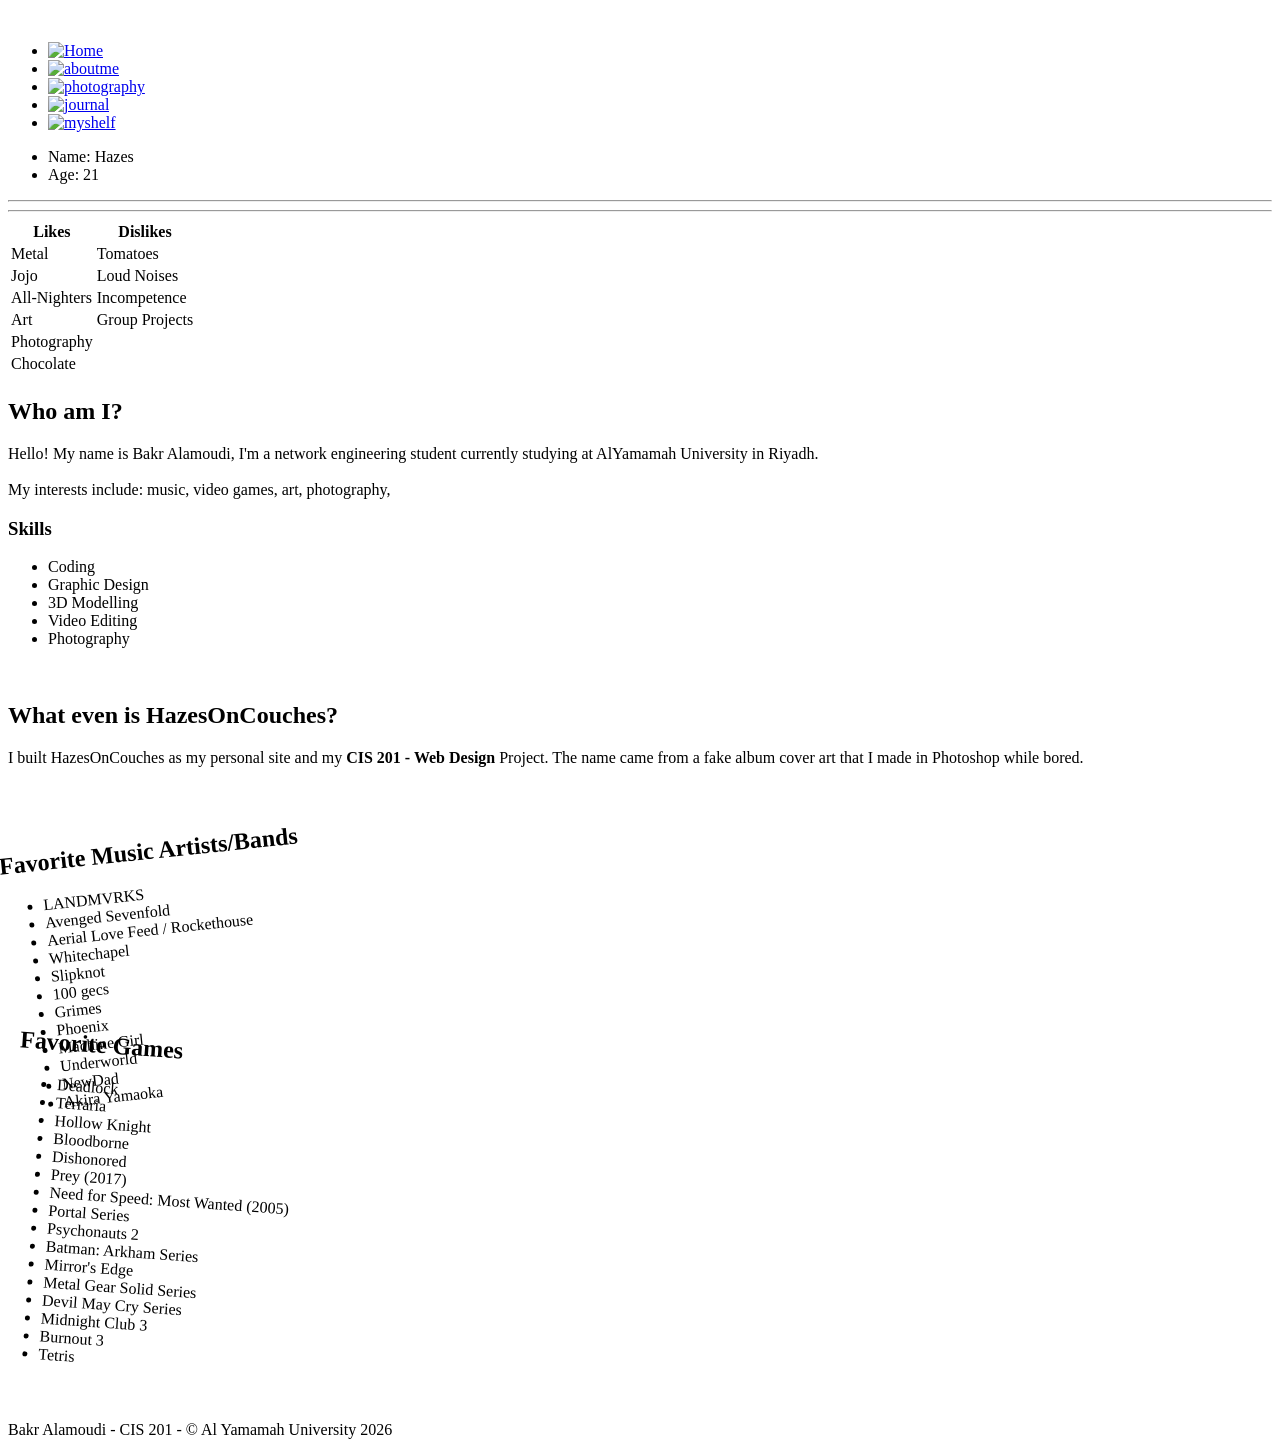
==== aboutme.html @ 219dcc61 "Add files via upload" ====
<!DOCTYPE html>
<html lang="en">
<head>
    <meta charset="UTF-8">
    <meta name="viewport" content="width=device-width, initial-scale=1.0">
    <title>About Hazes</title>
    <link rel="stylesheet" href="stylesheets/aboutstylesheet.css">
    <link href="https://fonts.googleapis.com/css2?family=Special+Elite&display=swap" rel="stylesheet">
</head>

<body>
    <div id="header"><img src="imgs/aboutme_header.png" alt=""/></div>

        <div id="headerArea">
                            
                            <!--Bro just add the logo here or something.-->
                        
                            <!--Don't forget about the icons here, it's a nav bar btw.-->
                            <nav id="navbar">
                                <ul>
                                    <li><a href="homepage.html" ><img src="imgs/nav_icons/home_icon.png" alt="Home"></a></li>
                                    <li><a href="#"><img src="imgs/nav_icons/aboutme_icon.png" alt="aboutme"></a></li>
                                    <li><a href="photos.html" ><img src="imgs/nav_icons/photography_icon_3.png" alt="photography"></a></li>
                                    <li><a href="journal.html"><img src="imgs/nav_icons/journal_icon.png" alt="journal"></a></li>
                                    <li><a href="myshelf.html"><img src="imgs/nav_icons/myshelf_icon.png" alt="myshelf"></a></li>
                                </ul>
                            </nav>

                </div> 

    <div id="bigContainer">

            

        <div id="me">
            <ul>
                <li>Name: Hazes</li>
                <li>Age: 21</li>
            </ul>

            <hr>



            <hr>

            <table>
                <tr>
                    <th>Likes</th>
                    <th>Dislikes</th>
                </tr>
                <tr>
                    <td>Metal</td>
                    <td>Tomatoes</td>
                </tr>
                <tr>
                    <td>Jojo</td>
                    <td>Loud Noises</td>
                </tr>
                <tr>
                    <td>All-Nighters</td>
                    <td>Incompetence</td>
                </tr>
                <tr>
                    <td>Art</td>
                    <td>Group Projects</td>
                </tr>
                <tr>
                    <td>Photography</td>
                    <td></td>
                </tr>
                <tr>
                    <td>Chocolate</td>
                    <td></td>
                </tr>
                <tr>
            
                </tr>

                
            </table>
        </div>
        <div id="container">

            <div id="mainContent">
                <main>
                    <h2>Who am I?</h2>
                    <p>Hello! My name is Bakr Alamoudi, I'm a network engineering student currently studying at AlYamamah University in Riyadh. <br><br> My interests include: music, video games, art, photography, </p>

                    <h3>Skills</h3>
                    <ul>
                        <li>Coding</li>
                        <li>Graphic Design</li>
                        <li>3D Modelling</li>
                        <li>Video Editing</li>
                        <li>Photography</li>
                    </ul>

                    <br>

                    <h2>What even is HazesOnCouches?</h2>
                    <p>I built HazesOnCouches as my personal site and my <b>CIS 201 - Web Design</b> Project. The name came from a fake album cover art that I made in Photoshop while bored.</p>
                    
                    <h3 id="daySince"></h3>
                    
                    
                </main>
                
            </div>
            
        </div>
        
        

        <script src="scripts/daySinceScript.js"></script>
        
    </div>

    <div id="container2">

        <div class="fav" id="favArtists" style="transform: rotateZ(-6deg);">
                <h2>Favorite Music Artists/Bands</h2>
                <ul>
                    <li>LANDMVRKS</li>
                    <li>Avenged Sevenfold</li>
                    <li>Aerial Love Feed / Rockethouse</li>
                    <li>Whitechapel</li>
                    <li>Slipknot</li>
                    <li>100 gecs</li>
                    <li>Grimes</li>
                    <li>Phoenix</li>
                    <li>Machine Girl</li>
                    <li>Underworld</li>
                    <li>NewDad</li>
                    <li>Akira Yamaoka</li>
                </ul>
        </div>

        <div class="fav" id="favGames" style="transform: rotateZ(4deg);">
                <h2>Favorite Games</h2>
                <ul>
                    <li>Deadlock</li>
                    <li>Terraria</li>
                    <li>Hollow Knight</li>
                    <li>Bloodborne</li>
                    <li>Dishonored</li>
                    <li>Prey (2017)</li>
                    <li>Need for Speed: Most Wanted (2005)</li>
                    <li>Portal Series</li>
                    <li>Psychonauts 2</li>
                    <li>Batman: Arkham Series</li>
                    <li>Mirror's Edge</li>
                    <li>Metal Gear Solid Series</li>
                    <li>Devil May Cry Series</li>
                    <li>Midnight Club 3</li>
                    <li>Burnout 3</li>
                    <li>Tetris</li>
                </ul>
        </div>


    </div>

    <div id="footer">
            <footer><p> Bakr Alamoudi - CIS 201 - &copy; Al Yamamah University 2026 </p></footer>
    </div>


    
</body>
</html>
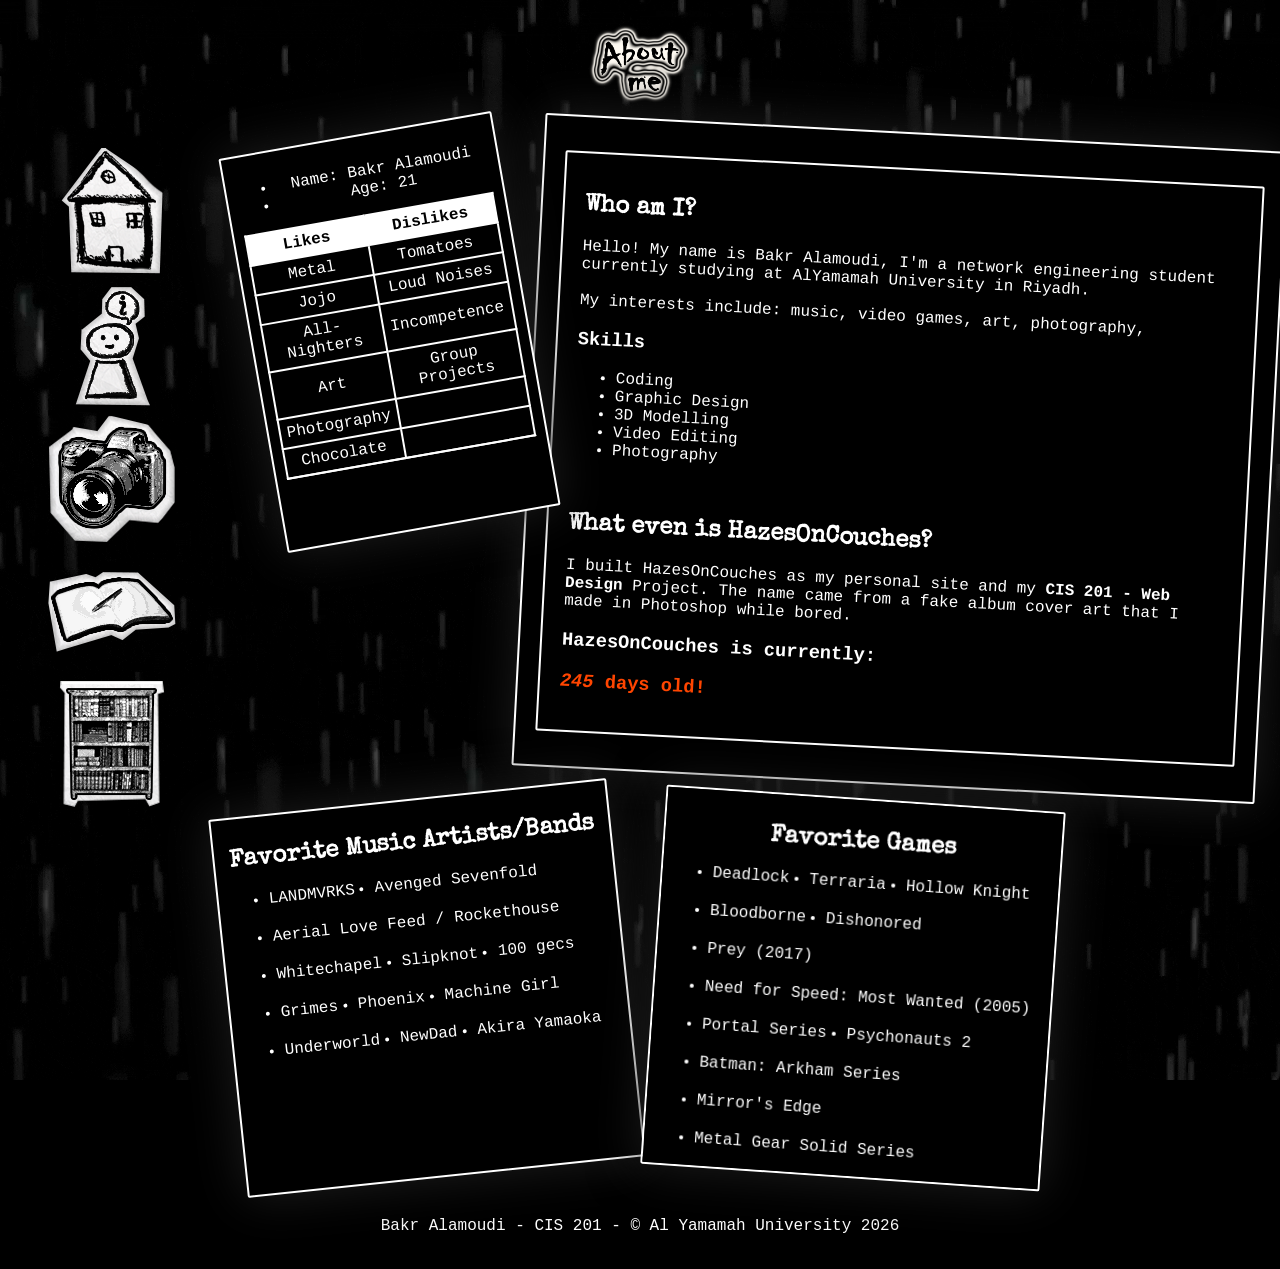
==== commit cb306f79: "Update aboutme.html" ====
--- a/aboutme.html
+++ b/aboutme.html
@@ -34,15 +34,9 @@
 
         <div id="me">
             <ul>
-                <li>Name: Hazes</li>
+                <li>Name: Bakr Alamoudi</li>
                 <li>Age: 21</li>
             </ul>
-
-            <hr>
-
-
-
-            <hr>
 
             <table>
                 <tr>
@@ -168,4 +162,4 @@
 
     
 </body>
-</html>+</html>
--- a/stylesheets/aboutstylesheet.css
+++ b/stylesheets/aboutstylesheet.css
@@ -0,0 +1,177 @@
+* {
+  box-sizing:border-box;
+}
+#container2 {
+    display: flex;
+    flex-direction: row;
+    justify-content: center;
+    align-items: center;
+}
+
+#bigContainer {
+    display: flex;
+    padding-left: 130px;
+}
+
+#me{
+    width: 300px;
+    max-width: 700px;
+    max-height: 400px;
+    margin: 0 0 0 10%;
+    box-shadow: 0px 0px 50px 1px rgb(29, 29, 29);
+    background-color: black;
+    position: relative;
+    border: 2px solid white;
+    border-radius: 2px;
+    transform: rotate(-10deg);
+    z-index: 10;
+    padding: 10px;
+}
+
+#container {
+    transform: rotate(3deg);
+    max-width: 1000px;
+    margin: 0;
+    box-shadow: 0px 0px 50px 1px rgb(29, 29, 29);
+    background-color: black;
+    position: relative;
+    border: 2px solid white;
+    border-radius: 2px;
+    padding: 20px;
+}
+
+hr {
+    color: white;
+}
+
+main {
+    width: 700px;
+    padding: 20px;
+    margin: 2%;
+    margin-left: 0;
+    text-align: left;
+    border: 2px solid white;
+    border-radius: 2px;
+}
+
+footer {
+    padding: 10px;
+}
+
+
+
+body {
+    background-image: url("../imgs/background.gif");
+    background-repeat: no-repeat;
+    background-attachment: fixed;
+    color: white;
+    text-align: center;
+    background-color: black;
+    font-family: 'Courier New', Courier, monospace;
+    
+}
+
+h1, h2 {
+    font-family: "Special Elite", 'Courier New', Courier, monospace;
+}
+
+p {
+    font-family: 'Courier New', Courier, monospace;
+}
+
+.special-elite-regular {
+  font-family: "Special Elite", system-ui;
+  font-weight: 400;
+  font-style: normal;
+}
+table {
+    width: 100%;
+}
+
+table, td, th {
+    border: 2px solid white;
+    border-radius: 2px;
+    border-collapse: collapse;
+    padding: 5px;
+}
+
+th {
+    background-color: white;
+    color: black;
+}
+
+.fav {
+    width: 400px;
+    height: 380px;
+    box-shadow: 0px 0px 50px 1px rgb(29, 29, 29);
+    background-color: black;
+    border: 2px solid white;
+    border-radius: 2px;
+    z-index: 100;
+    padding: 10px;
+    position: relative;
+    text-align: center;
+    overflow-wrap: break-word;
+    overflow-y: scroll;
+    overflow-x: hidden;
+    margin: 1%;
+}
+
+.favInner {
+    border: 2px white solid; 
+    border-radius: 2px; 
+    margin: 2%;
+}
+
+.fav ul {
+    display: flex;
+    flex-wrap: wrap;
+    align-self: center;
+    gap: 20px;
+}
+
+
+
+
+
+
+
+/*Nav bar shit.*/
+#headerArea {
+    position: fixed;
+    top: 5;
+    z-index: 1000;
+}
+
+#navbar img {
+    width: auto;
+    height: 80%;
+    flex-shrink: 0;
+}
+
+#navbar ul {
+    display: flex;
+    flex-direction: column;
+    list-style-type: none;
+    justify-content: center;
+    align-items: start;
+}
+
+#navbar img:hover {
+    transform: scale(1.1) rotate(-10deg);
+}
+
+#header img:hover {
+    animation-name: headercouch;
+    animation-duration: 3s;
+}
+
+#header img {
+    width: 10%;
+    height: auto;
+}
+
+@keyframes headercouch {
+    50% {transform: rotateY(-180deg);}
+
+}
